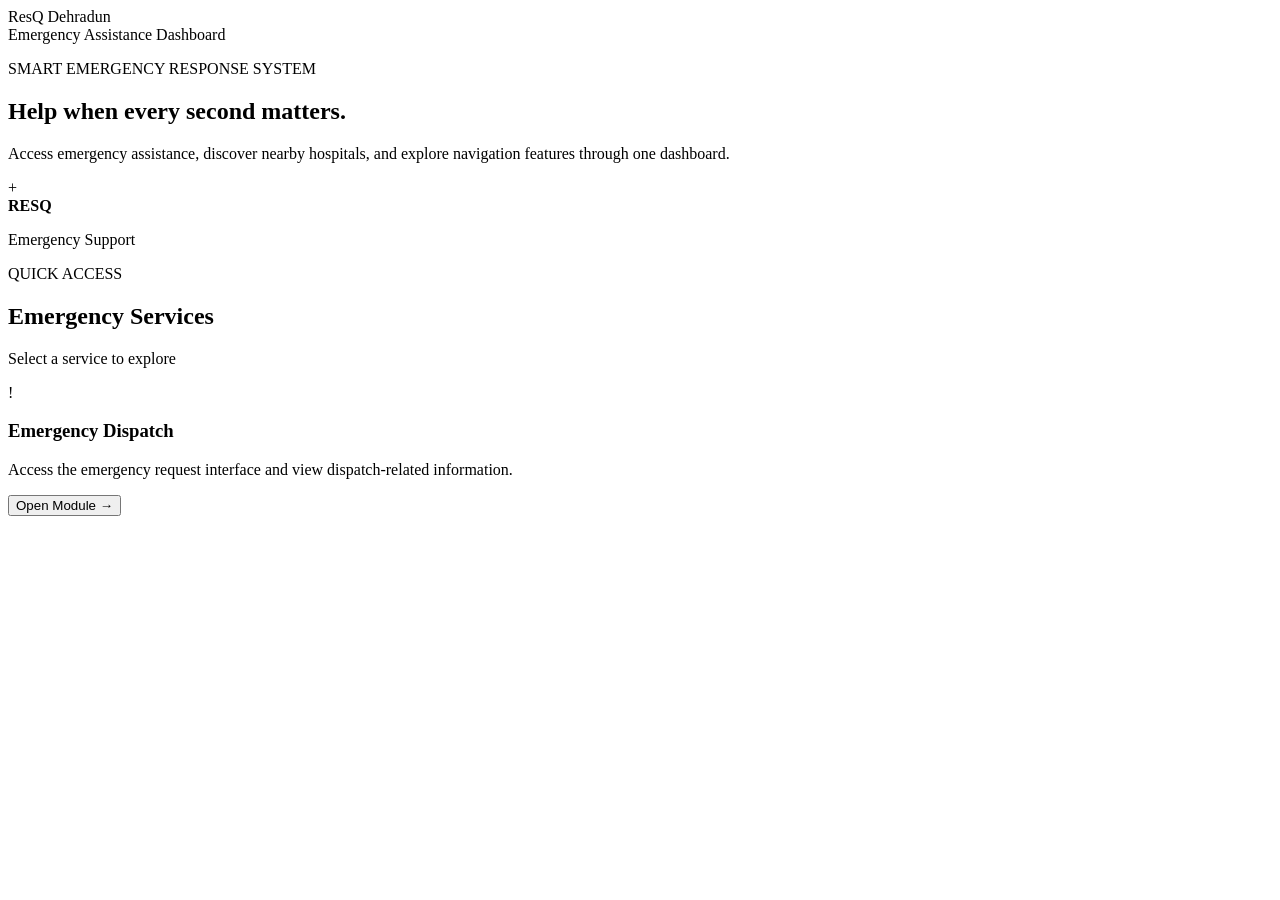
==== M4/Index.html @ 57701a93 "Add Service grid with emergency Dispatch card" ====
<!DOCTYPE html>
<html lang="en">
<head>
    <meta charset="UTF-8">
    <meta name="viewport" content="width=device-width, initial-scale=1.0">
    <title>ResQ Dehradun | Emergency Response</title>
    <link rel="stylesheet" href="style.css">
</head>
<body>
    <header class="navbar">
        <div class="logo">ResQ <span>Dehradun</span></div>
        <div class="status">
            <span class="status-dot"></span>
            Emergency Assistance Dashboard
        </div>
    </header>
        <main class="container">

        <section class="hero">
            <div>
                <p class="eyebrow">SMART EMERGENCY RESPONSE SYSTEM</p>
                <h1>Help when every <span>second matters.</span></h1>
                <p class="hero-text">
                    Access emergency assistance, discover nearby hospitals,
                    and explore navigation features through one dashboard.
                </p>
            </div>
                    <div class="hero-badge">
                <span class="badge-icon">+</span>
                <div>
                    <strong>RESQ</strong>
                    <p>Emergency Support</p>
                </div>
            </div>

        </section>
                <section class="section-heading">
            <div>
                <p class="eyebrow">QUICK ACCESS</p>
                <h2>Emergency Services</h2>
            </div>
            <p class="section-subtitle">Select a service to explore</p>
        </section>
                <section class="service-grid">

            <article class="service-card emergency-card">
                <div class="card-icon emergency-icon">!</div>
                <h3>Emergency Dispatch</h3>
                <p>
                    Access the emergency request interface and view
                    dispatch-related information.
                </p>
                <button class="btn btn-emergency" type="button"
                        onclick="showNotice('Emergency Dispatch')">
                    Open Module <span>→</span>
                </button>
            </article>

        </section>

    </main>
</body>
</html>
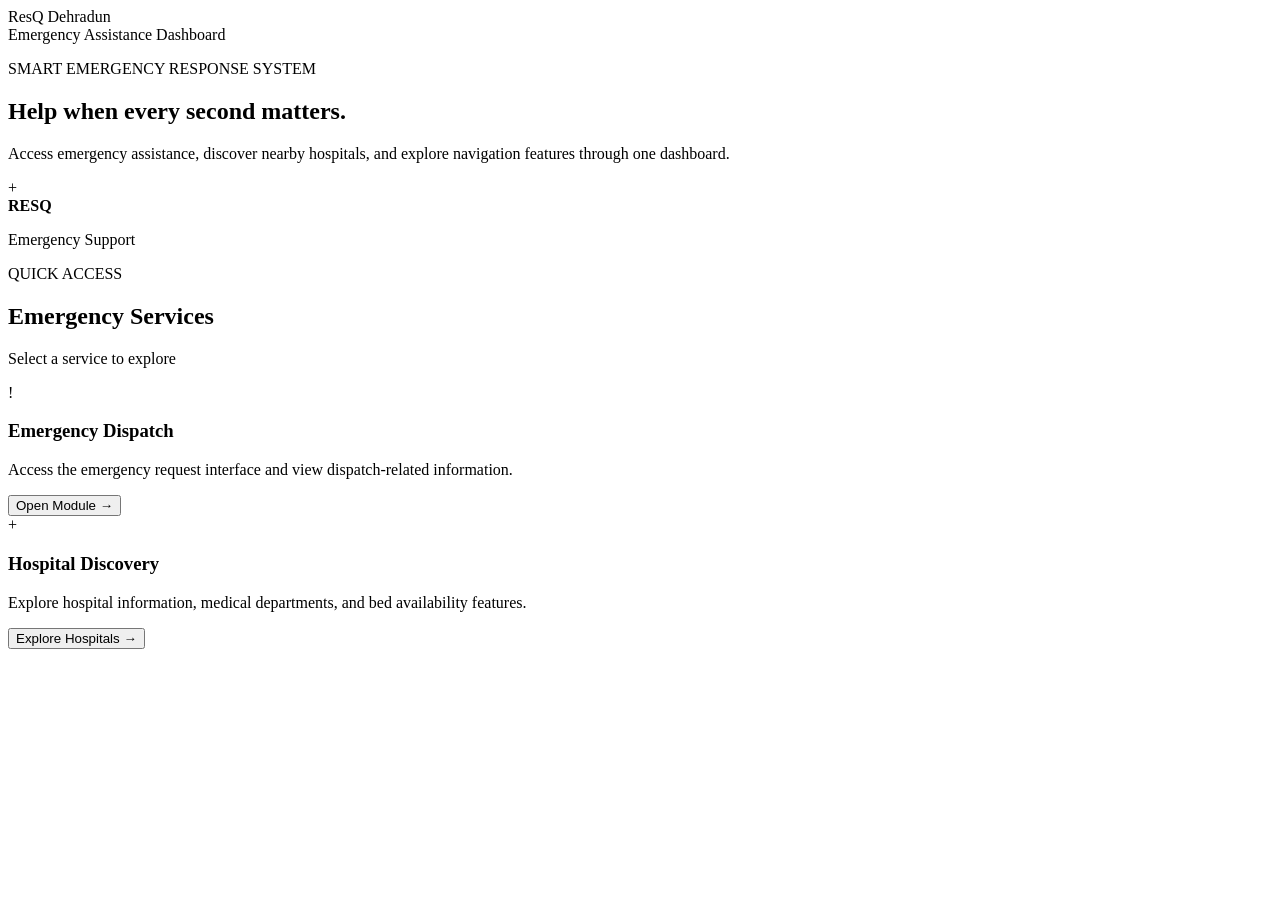
==== commit e2c28399: "Add Hospital Discovery Card" ====
--- a/M4/Index.html
+++ b/M4/Index.html
@@ -55,6 +55,18 @@
                     Open Module <span>→</span>
                 </button>
             </article>
+                        <article class="service-card">
+                <div class="card-icon hospital-icon">+</div>
+                <h3>Hospital Discovery</h3>
+                <p>
+                    Explore hospital information, medical departments,
+                    and bed availability features.
+                </p>
+                <button class="btn" type="button"
+                        onclick="showNotice('Hospital Discovery')">
+                    Explore Hospitals <span>→</span>
+                </button>
+            </article>
 
         </section>
 
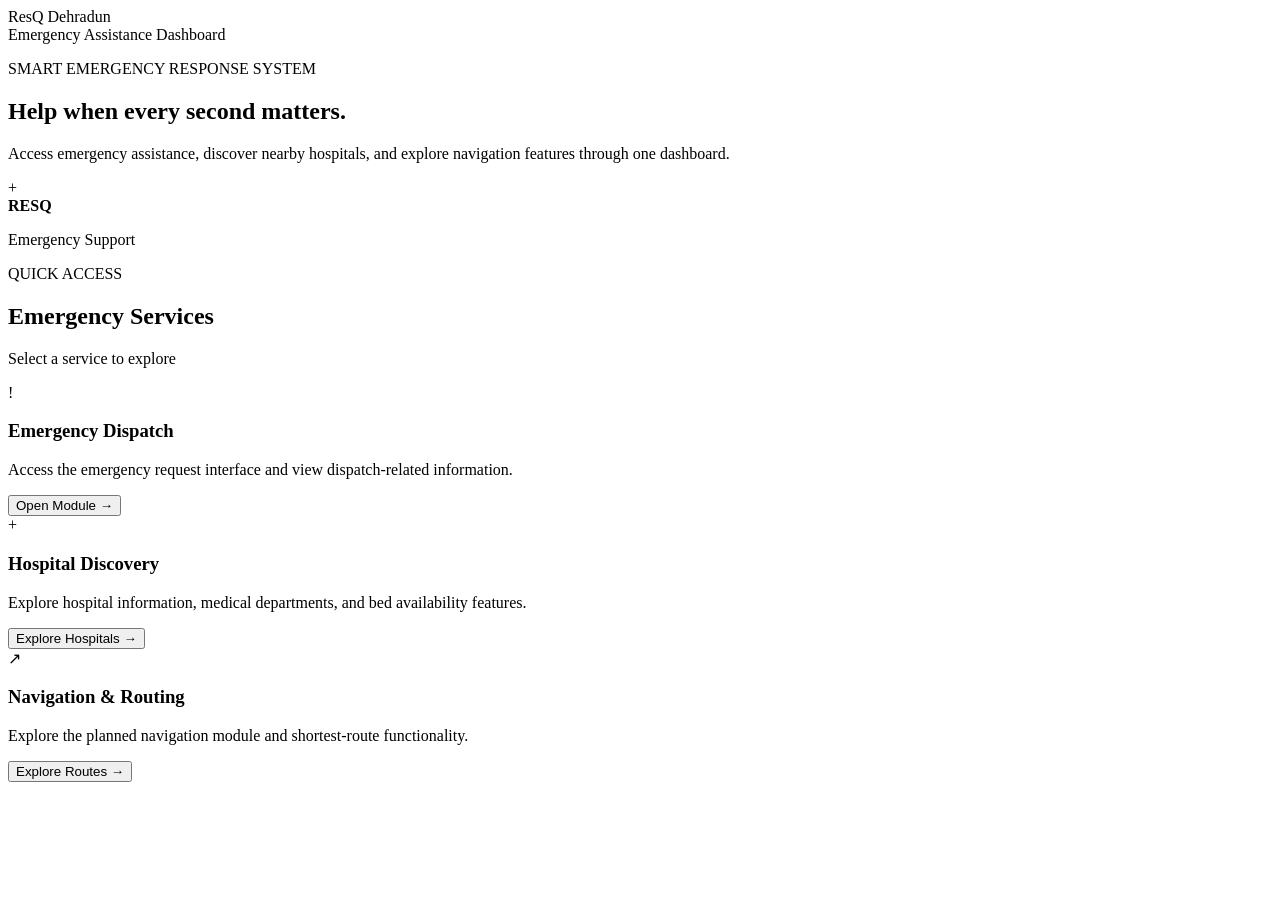
==== commit 0933c9bc: "Add Navigation and Routing Card" ====
--- a/M4/Index.html
+++ b/M4/Index.html
@@ -69,6 +69,18 @@
             </article>
 
         </section>
+                    <article class="service-card">
+                <div class="card-icon routing-icon">↗</div>
+                <h3>Navigation & Routing</h3>
+                <p>
+                    Explore the planned navigation module and
+                    shortest-route functionality.
+                </p>
+                <button class="btn" type="button"
+                        onclick="showNotice('Navigation & Routing')">
+                    Explore Routes <span>→</span>
+                </button>
+            </article>
 
     </main>
 </body>
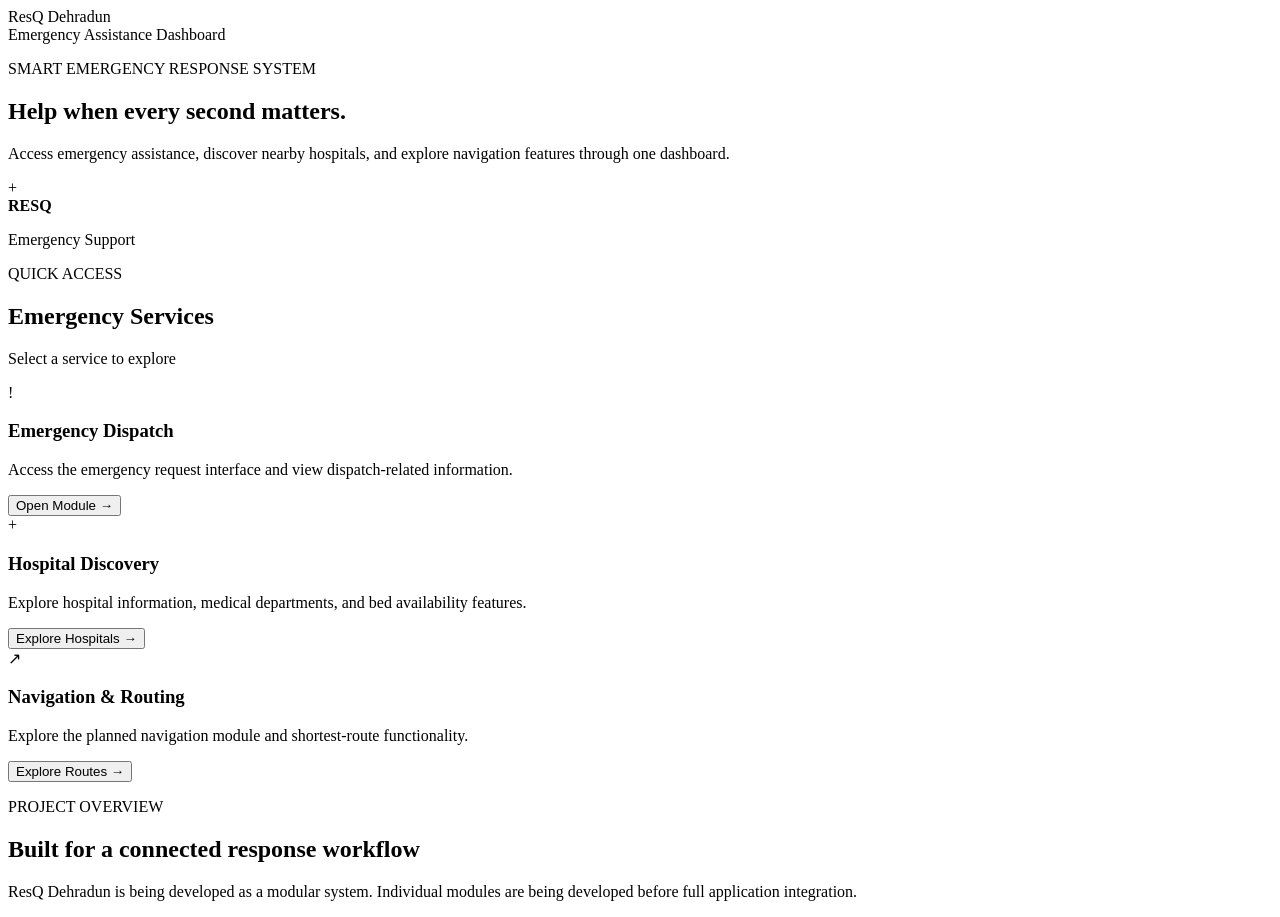
==== commit 3758bfca: "Add Project overview text" ====
--- a/M4/Index.html
+++ b/M4/Index.html
@@ -81,6 +81,18 @@
                     Explore Routes <span>→</span>
                 </button>
             </article>
+                    <section class="status-panel">
+            <div>
+                <p class="eyebrow">PROJECT OVERVIEW</p>
+                <h2>Built for a connected response workflow</h2>
+                <p>
+                    ResQ Dehradun is being developed as a modular system.
+                    Individual modules are being developed before
+                    full application integration.
+                </p>
+            </div>
+
+        </section>
 
     </main>
 </body>
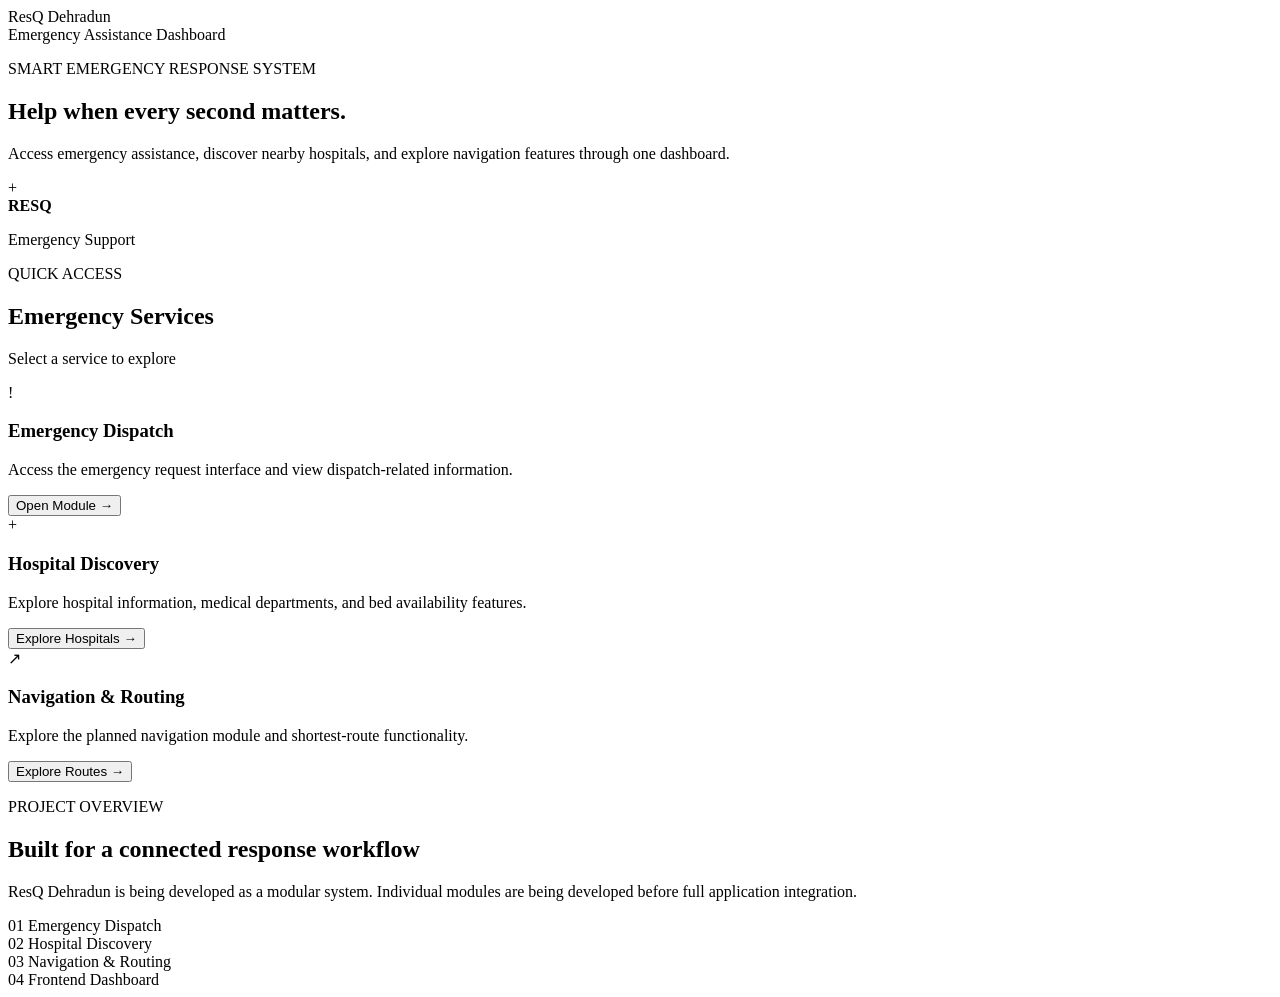
==== commit a937bf2d: "Add Module list" ====
--- a/M4/Index.html
+++ b/M4/Index.html
@@ -91,6 +91,12 @@
                     full application integration.
                 </p>
             </div>
+                        <div class="module-list">
+                <div><span class="module-number">01</span> Emergency Dispatch</div>
+                <div><span class="module-number">02</span> Hospital Discovery</div>
+                <div><span class="module-number">03</span> Navigation & Routing</div>
+                <div><span class="module-number">04</span> Frontend Dashboard</div>
+            </div>
 
         </section>
 
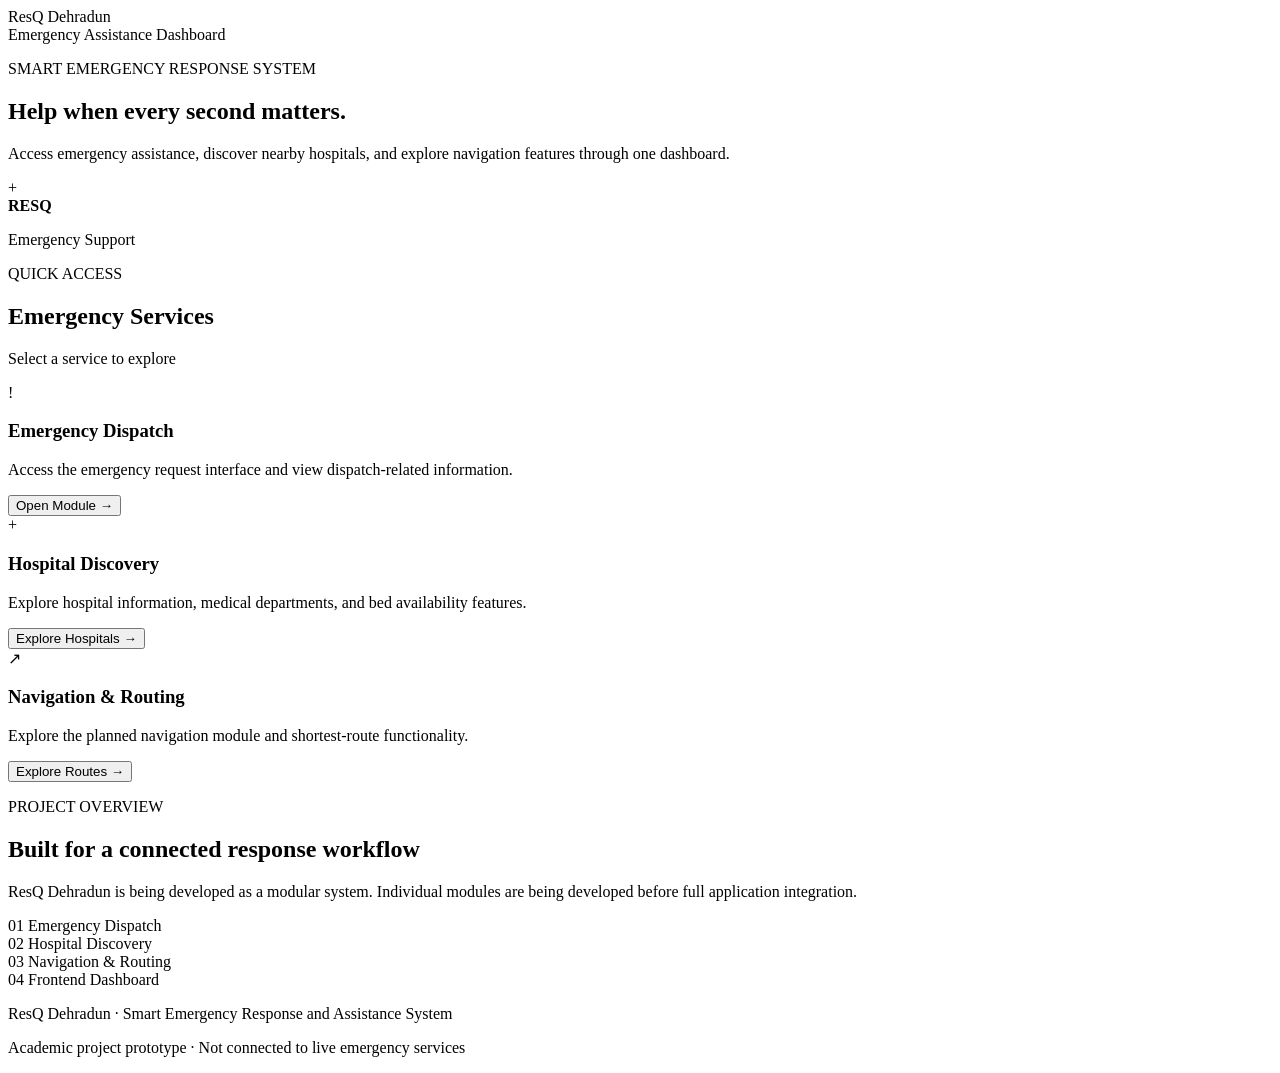
==== commit a80c0618: "Add Footer" ====
--- a/M4/Index.html
+++ b/M4/Index.html
@@ -99,7 +99,14 @@
             </div>
 
         </section>
+                <section id="notice" class="notice" aria-live="polite" hidden></section>
 
     </main>
+        <footer>
+        <p>ResQ Dehradun · Smart Emergency Response and Assistance System</p>
+        <p class="footer-note">
+            Academic project prototype · Not connected to live emergency services
+        </p>
+    </footer>
 </body>
 </html>
